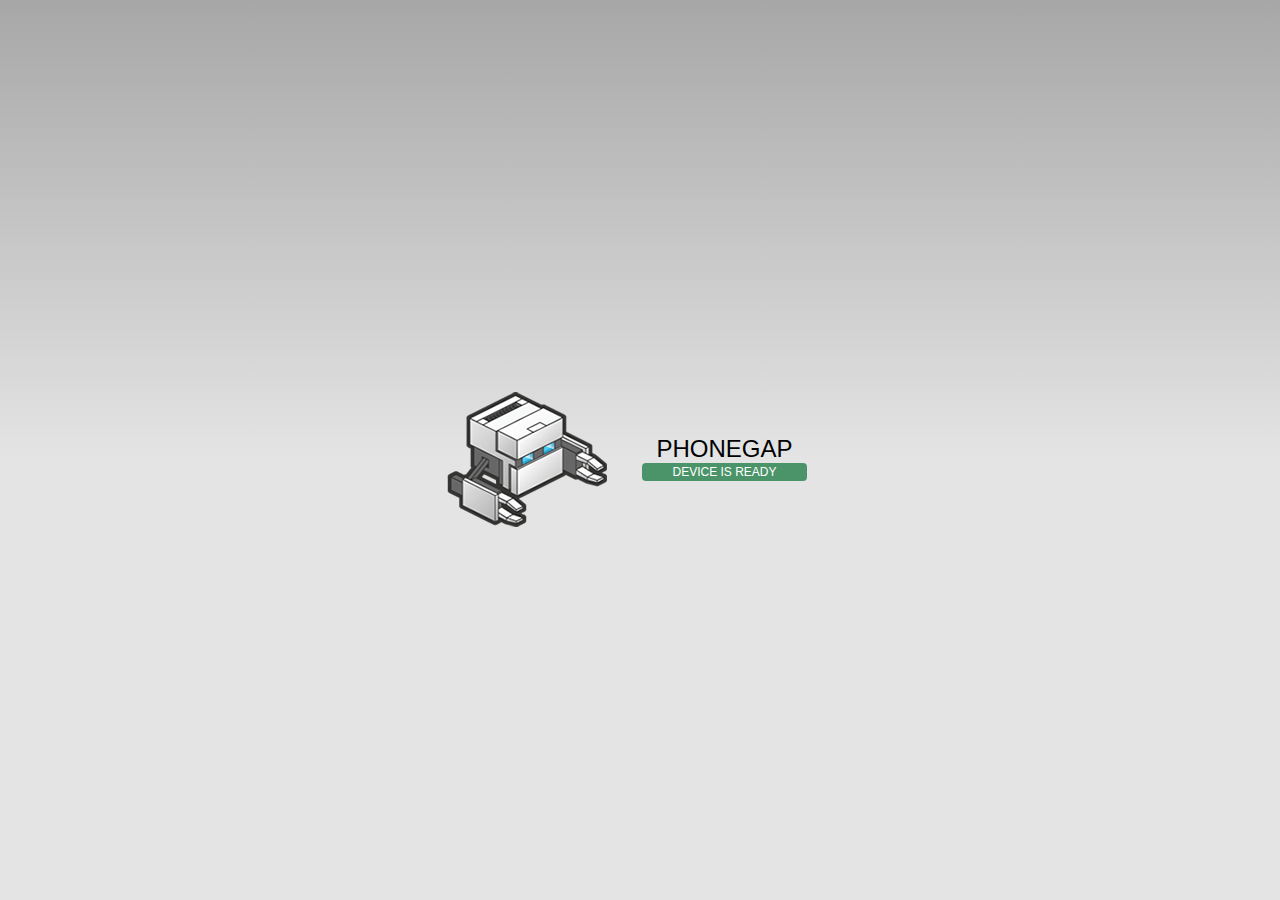
==== platforms/android/assets/www/index.html @ e0eab04d "android build" ====
<!DOCTYPE html>
<!--
    Copyright (c) 2012-2014 Adobe Systems Incorporated. All rights reserved.

    Licensed to the Apache Software Foundation (ASF) under one
    or more contributor license agreements.  See the NOTICE file
    distributed with this work for additional information
    regarding copyright ownership.  The ASF licenses this file
    to you under the Apache License, Version 2.0 (the
    "License"); you may not use this file except in compliance
    with the License.  You may obtain a copy of the License at

    http://www.apache.org/licenses/LICENSE-2.0

    Unless required by applicable law or agreed to in writing,
    software distributed under the License is distributed on an
    "AS IS" BASIS, WITHOUT WARRANTIES OR CONDITIONS OF ANY
     KIND, either express or implied.  See the License for the
    specific language governing permissions and limitations
    under the License.
-->
<html>
    <head>
        <meta charset="utf-8" />
        <meta name="format-detection" content="telephone=no" />
        <meta name="msapplication-tap-highlight" content="no" />
        <!-- WARNING: for iOS 7, remove the width=device-width and height=device-height attributes. See https://issues.apache.org/jira/browse/CB-4323 -->
        <meta name="viewport" content="user-scalable=no, initial-scale=1, maximum-scale=1, minimum-scale=1, width=device-width, height=device-height, target-densitydpi=device-dpi" />
        <link rel="stylesheet" type="text/css" href="css/index.css" />
        <title>Hello World</title>
    </head>
    <body>
        <div class="app">
            <h1>PhoneGap</h1>
            <div id="deviceready" class="blink">
                <p class="event listening">Connecting to Device</p>
                <p class="event received">Device is Ready</p>
            </div>
        </div>
        <script type="text/javascript" src="cordova.js"></script>
        <script type="text/javascript" src="js/index.js"></script>
        <script type="text/javascript">
            app.initialize();
        </script>
    </body>
</html>
---- platforms/android/assets/www/css/index.css ----
/*
 * Licensed to the Apache Software Foundation (ASF) under one
 * or more contributor license agreements.  See the NOTICE file
 * distributed with this work for additional information
 * regarding copyright ownership.  The ASF licenses this file
 * to you under the Apache License, Version 2.0 (the
 * "License"); you may not use this file except in compliance
 * with the License.  You may obtain a copy of the License at
 *
 * http://www.apache.org/licenses/LICENSE-2.0
 *
 * Unless required by applicable law or agreed to in writing,
 * software distributed under the License is distributed on an
 * "AS IS" BASIS, WITHOUT WARRANTIES OR CONDITIONS OF ANY
 * KIND, either express or implied.  See the License for the
 * specific language governing permissions and limitations
 * under the License.
 */
* {
    -webkit-tap-highlight-color: rgba(0,0,0,0); /* make transparent link selection, adjust last value opacity 0 to 1.0 */
}

body {
    -webkit-touch-callout: none;                /* prevent callout to copy image, etc when tap to hold */
    -webkit-text-size-adjust: none;             /* prevent webkit from resizing text to fit */
    -webkit-user-select: none;                  /* prevent copy paste, to allow, change 'none' to 'text' */
    background-color:#E4E4E4;
    background-image:linear-gradient(top, #A7A7A7 0%, #E4E4E4 51%);
    background-image:-webkit-linear-gradient(top, #A7A7A7 0%, #E4E4E4 51%);
    background-image:-ms-linear-gradient(top, #A7A7A7 0%, #E4E4E4 51%);
    background-image:-webkit-gradient(
        linear,
        left top,
        left bottom,
        color-stop(0, #A7A7A7),
        color-stop(0.51, #E4E4E4)
    );
    background-attachment:fixed;
    font-family:'HelveticaNeue-Light', 'HelveticaNeue', Helvetica, Arial, sans-serif;
    font-size:12px;
    height:100%;
    margin:0px;
    padding:0px;
    text-transform:uppercase;
    width:100%;
}

/* Portrait layout (default) */
.app {
    background:url(../img/logo.png) no-repeat center top; /* 170px x 200px */
    position:absolute;             /* position in the center of the screen */
    left:50%;
    top:50%;
    height:50px;                   /* text area height */
    width:225px;                   /* text area width */
    text-align:center;
    padding:180px 0px 0px 0px;     /* image height is 200px (bottom 20px are overlapped with text) */
    margin:-115px 0px 0px -112px;  /* offset vertical: half of image height and text area height */
                                   /* offset horizontal: half of text area width */
}

/* Landscape layout (with min-width) */
@media screen and (min-aspect-ratio: 1/1) and (min-width:400px) {
    .app {
        background-position:left center;
        padding:75px 0px 75px 170px;  /* padding-top + padding-bottom + text area = image height */
        margin:-90px 0px 0px -198px;  /* offset vertical: half of image height */
                                      /* offset horizontal: half of image width and text area width */
    }
}

h1 {
    font-size:24px;
    font-weight:normal;
    margin:0px;
    overflow:visible;
    padding:0px;
    text-align:center;
}

.event {
    border-radius:4px;
    -webkit-border-radius:4px;
    color:#FFFFFF;
    font-size:12px;
    margin:0px 30px;
    padding:2px 0px;
}

.event.listening {
    background-color:#333333;
    display:block;
}

.event.received {
    background-color:#4B946A;
    display:none;
}

@keyframes fade {
    from { opacity: 1.0; }
    50% { opacity: 0.4; }
    to { opacity: 1.0; }
}
 
@-webkit-keyframes fade {
    from { opacity: 1.0; }
    50% { opacity: 0.4; }
    to { opacity: 1.0; }
}
 
.blink {
    animation:fade 3000ms infinite;
    -webkit-animation:fade 3000ms infinite;
}
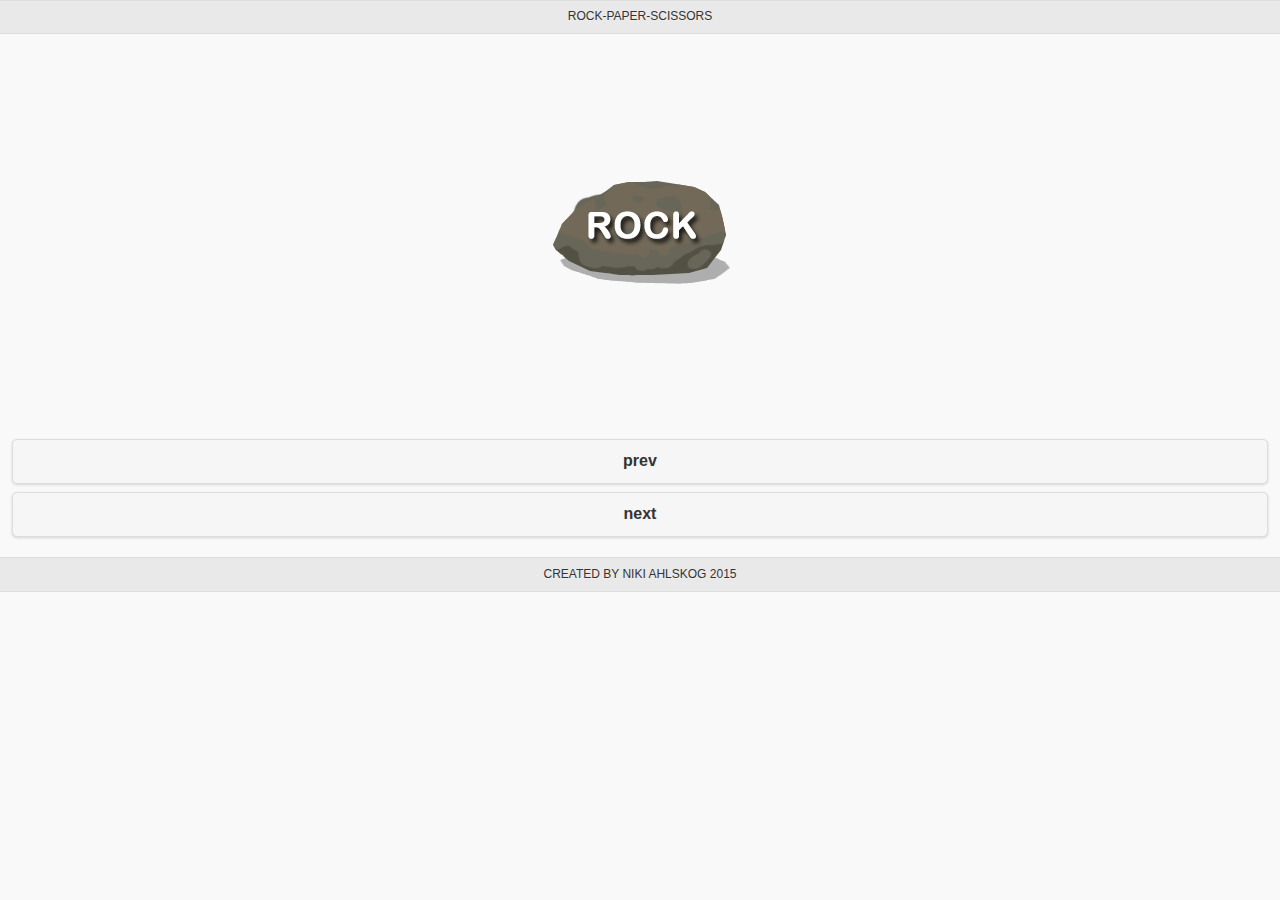
==== commit 1be4373a: "runko tuotu peliin" ====
--- a/platforms/android/assets/www/index.html
+++ b/platforms/android/assets/www/index.html
@@ -1,24 +1,4 @@
 <!DOCTYPE html>
-<!--
-    Copyright (c) 2012-2014 Adobe Systems Incorporated. All rights reserved.
-
-    Licensed to the Apache Software Foundation (ASF) under one
-    or more contributor license agreements.  See the NOTICE file
-    distributed with this work for additional information
-    regarding copyright ownership.  The ASF licenses this file
-    to you under the Apache License, Version 2.0 (the
-    "License"); you may not use this file except in compliance
-    with the License.  You may obtain a copy of the License at
-
-    http://www.apache.org/licenses/LICENSE-2.0
-
-    Unless required by applicable law or agreed to in writing,
-    software distributed under the License is distributed on an
-    "AS IS" BASIS, WITHOUT WARRANTIES OR CONDITIONS OF ANY
-     KIND, either express or implied.  See the License for the
-    specific language governing permissions and limitations
-    under the License.
--->
 <html>
     <head>
         <meta charset="utf-8" />
@@ -26,17 +6,79 @@
         <meta name="msapplication-tap-highlight" content="no" />
         <!-- WARNING: for iOS 7, remove the width=device-width and height=device-height attributes. See https://issues.apache.org/jira/browse/CB-4323 -->
         <meta name="viewport" content="user-scalable=no, initial-scale=1, maximum-scale=1, minimum-scale=1, width=device-width, height=device-height, target-densitydpi=device-dpi" />
-        <link rel="stylesheet" type="text/css" href="css/index.css" />
-        <title>Hello World</title>
+<!--JavaScript-->
+<script src="js/jquery-2.1.3.min.js"></script>
+<script src="js/jquery.mobile-1.4.5.min.js"></script>-
+<script src="js/swipe.js"></script>
+<!--Style--> 	
+<link rel="stylesheet" type="text/css" href="css/style.css">
+<link rel="stylesheet" type="text/css" href="css/shake.css">
+<link rel="stylesheet" href="css/jquery.mobile-1.4.5.min.css">
+<link rel="stylesheet" type="text/css" href="css/index.css" />
+        <title>Rock-paper-scissors</title>
     </head>
     <body>
-        <div class="app">
-            <h1>PhoneGap</h1>
-            <div id="deviceready" class="blink">
-                <p class="event listening">Connecting to Device</p>
-                <p class="event received">Device is Ready</p>
-            </div>
-        </div>
+  
+<div data-role="page" id="pageone">
+  <div data-role="header">
+    <h1>Rock-paper-scissors</h1>
+  </div>
+
+  <div data-role="main" class="ui-content">
+
+    
+    
+<div id='mySwipe' class='swipe'>
+  <div class='swipe-wrap'>
+    <div><b><img src="img/kivi.png" alt="kivi" class="shake"></b></div>
+    <div><b><img src="img/papru.png" alt="paperi" class="shake"></b></div>
+    <div><b><img src="img/saksi.png" alt="sakset" class="shake"></b></div>
+  </div>
+</div>
+
+
+
+<div style='text-align:center;padding-top:20px;'>
+  
+  <button onclick='mySwipe.prev()'>prev</button> 
+  <button onclick='mySwipe.next()'>next</button>
+</div>
+
+    
+  </div>
+  <!--Content ends-->
+
+  <div data-role="footer">
+    <h1>Created by Niki Ahlskog 2015</h1>
+  </div>
+</div> 
+
+<!--Ladataan dialogi kun sivu avataan-->
+<script>
+$(document).ready(function() {
+  //Ladataan popup boxi
+  $.mobile.changePage( "#pagetwo", { transition: "slideup", changeHash: false });
+   //ladataan swipetoosa
+  var elem = document.getElementById('mySwipe');
+window.mySwipe = Swipe(elem, {
+});
+   
+});
+</script>
+
+<!--Dialogiboxi-->
+<div data-role="page" data-dialog="true" id="pagetwo">
+ <div data-role="main" class="ui-content">
+    <p>Rock-paper-scissors mobile! Swipe left or right to select your weapon, shake your phone to fight!</p>
+    <a href="#pageone"><button>Ok!</button></a>
+  </div>
+</div> 
+ <!--Dialogiboxi loppuu-->
+
+
+
+
+<!-- Cordova juttuja -->
         <script type="text/javascript" src="cordova.js"></script>
         <script type="text/javascript" src="js/index.js"></script>
         <script type="text/javascript">
--- a/platforms/android/assets/www/css/style.css
+++ b/platforms/android/assets/www/css/style.css
@@ -0,0 +1,23 @@
+#mySwipe div b {
+  display:block;
+  text-align:center;
+  margin:10px;
+  padding:100px 10px;
+}
+
+.swipe {
+  overflow: hidden;
+  visibility: hidden;
+  position: relative;
+  max-width:500px;
+  margin:0 auto;
+}
+.swipe-wrap {
+  overflow: hidden;
+  position: relative;
+}
+.swipe-wrap > div {
+  float:left;
+  width:100%;
+  position: relative;
+}
--- a/platforms/android/assets/www/css/shake.css
+++ b/platforms/android/assets/www/css/shake.css
@@ -0,0 +1,22 @@
+@-webkit-keyframes spaceboots {
+	0% { -webkit-transform: translate(2px, 1px) rotate(0deg); }
+	10% { -webkit-transform: translate(-1px, -2px) rotate(-1deg); }
+	20% { -webkit-transform: translate(-3px, 0px) rotate(1deg); }
+	30% { -webkit-transform: translate(0px, 2px) rotate(0deg); }
+	40% { -webkit-transform: translate(1px, -1px) rotate(1deg); }
+	50% { -webkit-transform: translate(-1px, 2px) rotate(-1deg); }
+	60% { -webkit-transform: translate(-3px, 1px) rotate(0deg); }
+	70% { -webkit-transform: translate(2px, 1px) rotate(-1deg); }
+	80% { -webkit-transform: translate(-1px, -1px) rotate(1deg); }
+	90% { -webkit-transform: translate(2px, 2px) rotate(0deg); }
+	100% { -webkit-transform: translate(1px, -2px) rotate(-1deg); }
+}
+
+.shake {
+	-webkit-animation-name: spaceboots;
+	-webkit-animation-duration: 0.8s;
+	-webkit-transform-origin:50% 50%;
+	-webkit-animation-iteration-count: infinite;
+	-webkit-animation-timing-function: linear;
+	display:inline-block
+}
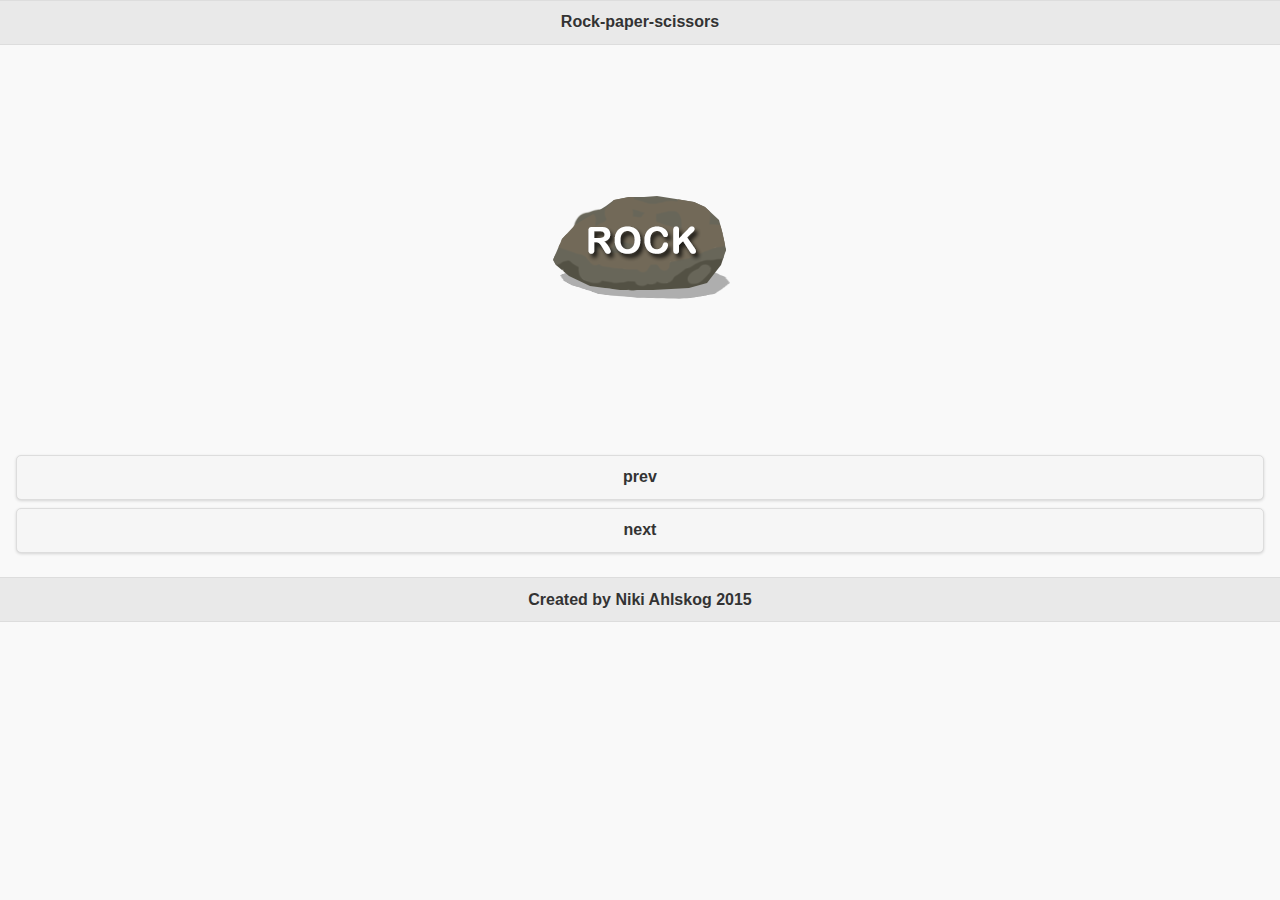
==== commit 44ff00b9: "commit" ====
--- a/platforms/android/assets/www/index.html
+++ b/platforms/android/assets/www/index.html
@@ -14,7 +14,6 @@
 <link rel="stylesheet" type="text/css" href="css/style.css">
 <link rel="stylesheet" type="text/css" href="css/shake.css">
 <link rel="stylesheet" href="css/jquery.mobile-1.4.5.min.css">
-<link rel="stylesheet" type="text/css" href="css/index.css" />
         <title>Rock-paper-scissors</title>
     </head>
     <body>
